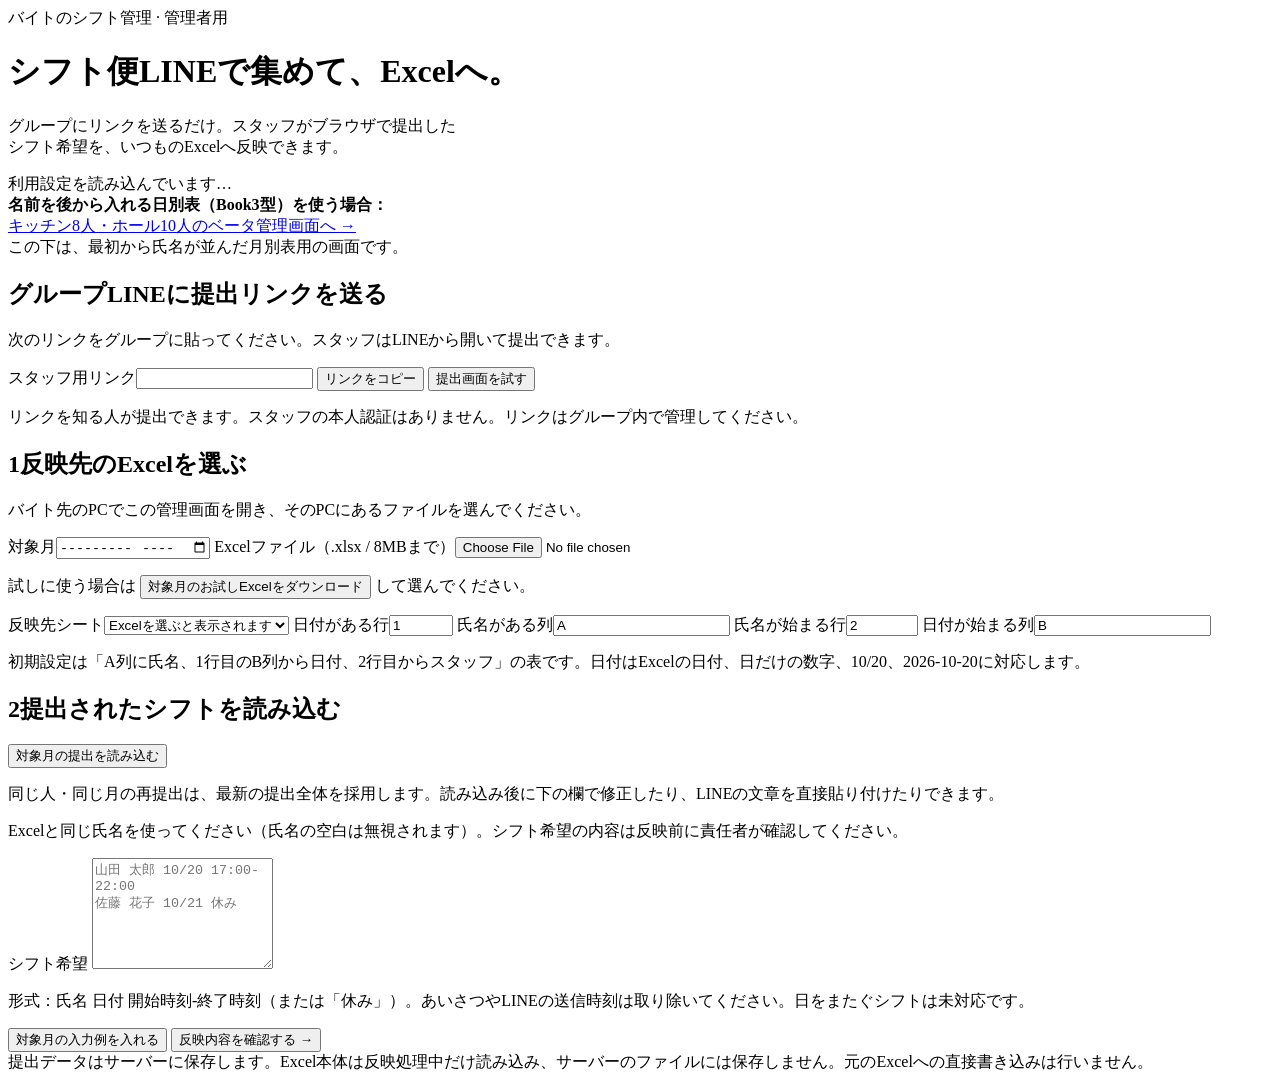
==== static/index.html @ 87c7caf1 "Add beta shift collection and daily Excel export app" ====
<!doctype html>
<html lang="ja">
<head>
  <meta charset="utf-8">
  <meta name="viewport" content="width=device-width, initial-scale=1">
  <title>シフト便｜LINEからExcelへ</title>
  <link rel="stylesheet" href="/style.css">
  <script src="/app.js" defer></script>
</head>
<body>
  <main>
    <header><span class="badge">バイトのシフト管理 · 管理者用</span><h1>シフト便<span>LINEで集めて、Excelへ。</span></h1><p>グループにリンクを送るだけ。スタッフがブラウザで提出した<br>シフト希望を、いつものExcelへ反映できます。</p></header>
    <aside id="mode-note">利用設定を読み込んでいます…</aside>
    <aside><strong>名前を後から入れる日別表（Book3型）を使う場合：</strong><br><a href="/daily">キッチン8人・ホール10人のベータ管理画面へ →</a><br>この下は、最初から氏名が並んだ月別表用の画面です。</aside>
    <section>
      <h2>グループLINEに提出リンクを送る</h2>
      <p>次のリンクをグループに貼ってください。スタッフはLINEから開いて提出できます。</p>
      <label>スタッフ用リンク<input id="invite-url" readonly></label>
      <button type="button" id="copy-link" class="secondary">リンクをコピー</button>
      <button type="button" id="open-form" class="secondary">提出画面を試す</button>
      <button type="button" id="logout" class="secondary" hidden>ログアウト</button>
      <p class="small">リンクを知る人が提出できます。スタッフの本人認証はありません。リンクはグループ内で管理してください。</p>
    </section>
    <form id="form">
      <section>
        <h2><span class="step">1</span>反映先のExcelを選ぶ</h2>
        <p>バイト先のPCでこの管理画面を開き、そのPCにあるファイルを選んでください。</p>
        <div class="grid">
          <label>対象月<input type="month" id="month" required></label>
          <label>Excelファイル（.xlsx / 8MBまで）<input type="file" id="file" accept=".xlsx" required></label>
        </div>
        <p class="small">試しに使う場合は <button type="button" id="sample" class="link">対象月のお試しExcelをダウンロード</button> して選んでください。</p>
        <div class="grid settings">
          <label>反映先シート<select id="sheet" required><option value="">Excelを選ぶと表示されます</option></select></label>
          <label>日付がある行<input type="number" id="header-row" min="1" max="9999" value="1" required></label>
          <label>氏名がある列<input id="name-col" value="A" pattern="[A-Za-z]{1,3}" required></label>
          <label>氏名が始まる行<input type="number" id="first-name-row" min="2" max="10000" value="2" required></label>
          <label>日付が始まる列<input id="date-col" value="B" pattern="[A-Za-z]{1,3}" required></label>
        </div>
        <p class="small">初期設定は「A列に氏名、1行目のB列から日付、2行目からスタッフ」の表です。日付はExcelの日付、日だけの数字、10/20、2026-10-20に対応します。</p>
      </section>
      <section>
        <h2><span class="step">2</span>提出されたシフトを読み込む</h2>
        <button type="button" id="load-submissions" class="secondary">対象月の提出を読み込む</button>
        <p id="submission-summary" class="small"></p>
        <p>同じ人・同じ月の再提出は、最新の提出全体を採用します。読み込み後に下の欄で修正したり、LINEの文章を直接貼り付けたりできます。</p>
        <p class="small">Excelと同じ氏名を使ってください（氏名の空白は無視されます）。シフト希望の内容は反映前に責任者が確認してください。</p>
        <label for="text">シフト希望</label>
        <textarea id="text" rows="7" required placeholder="山田 太郎 10/20 17:00-22:00&#10;佐藤 花子 10/21 休み"></textarea>
        <p class="small">形式：氏名 日付 開始時刻-終了時刻（または「休み」）。あいさつやLINEの送信時刻は取り除いてください。日をまたぐシフトは未対応です。</p>
        <button type="button" id="example" class="secondary">対象月の入力例を入れる</button>
        <button type="submit" id="preview">反映内容を確認する →</button>
      </section>
      <div id="status" role="status" aria-live="polite" hidden></div>
      <section id="result" hidden>
        <h2><span class="step">3</span>内容を確認して保存</h2>
        <p id="count"></p>
        <div class="table-wrap"><table><thead><tr><th>氏名</th><th>日付</th><th>セル</th><th>現在の値</th><th>反映する値</th></tr></thead><tbody id="rows"></tbody></table></div>
        <label class="check"><input type="checkbox" id="overwrite">色付きのセルに既にある値を上書きすることを確認しました</label>
        <p class="small">元ファイルには直接書き込みません。ダウンロードしたコピーをExcelで確認してから、必要に応じて元のシフト表と差し替えてください。図形など一部の高度なExcel機能は保持できない場合があります。</p>
        <button type="button" id="download">反映済みExcelをダウンロード</button>
      </section>
    </form>
    <footer>提出データはサーバーに保存します。Excel本体は反映処理中だけ読み込み、サーバーのファイルには保存しません。元のExcelへの直接書き込みは行いません。</footer>
  </main>
</body>
</html>
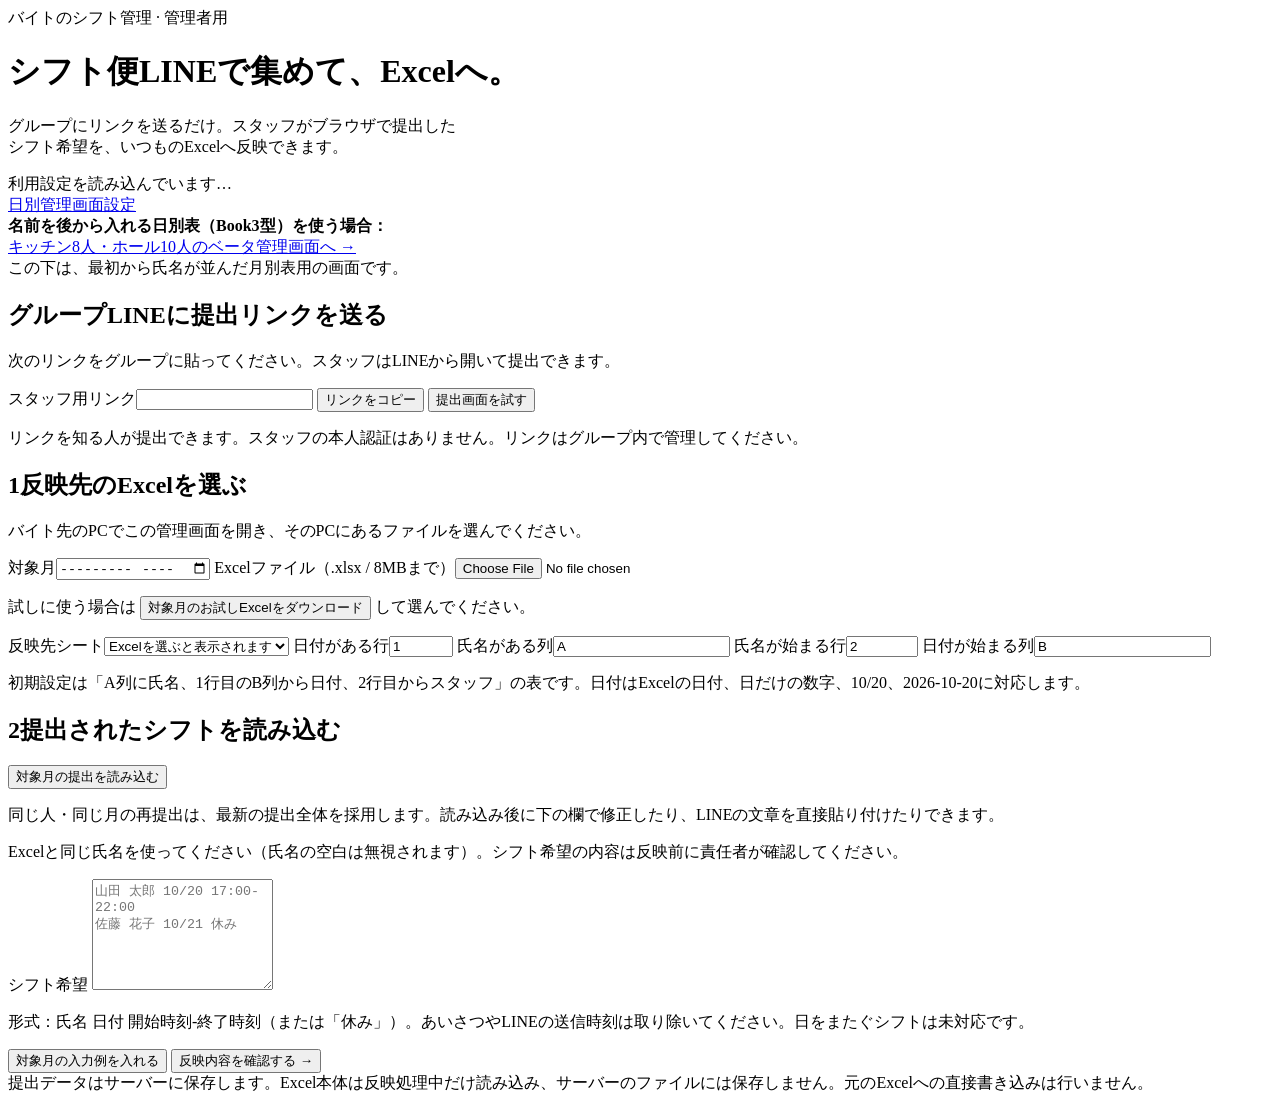
==== commit 0180ee78: "Add settings page with saved Excel formula repair toggle" ====
--- a/static/index.html
+++ b/static/index.html
@@ -11,6 +11,7 @@
   <main>
     <header><span class="badge">バイトのシフト管理 · 管理者用</span><h1>シフト便<span>LINEで集めて、Excelへ。</span></h1><p>グループにリンクを送るだけ。スタッフがブラウザで提出した<br>シフト希望を、いつものExcelへ反映できます。</p></header>
     <aside id="mode-note">利用設定を読み込んでいます…</aside>
+    <nav class="page-nav"><a href="/daily">日別管理画面</a><a href="/settings">設定</a></nav>
     <aside><strong>名前を後から入れる日別表（Book3型）を使う場合：</strong><br><a href="/daily">キッチン8人・ホール10人のベータ管理画面へ →</a><br>この下は、最初から氏名が並んだ月別表用の画面です。</aside>
     <section>
       <h2>グループLINEに提出リンクを送る</h2>
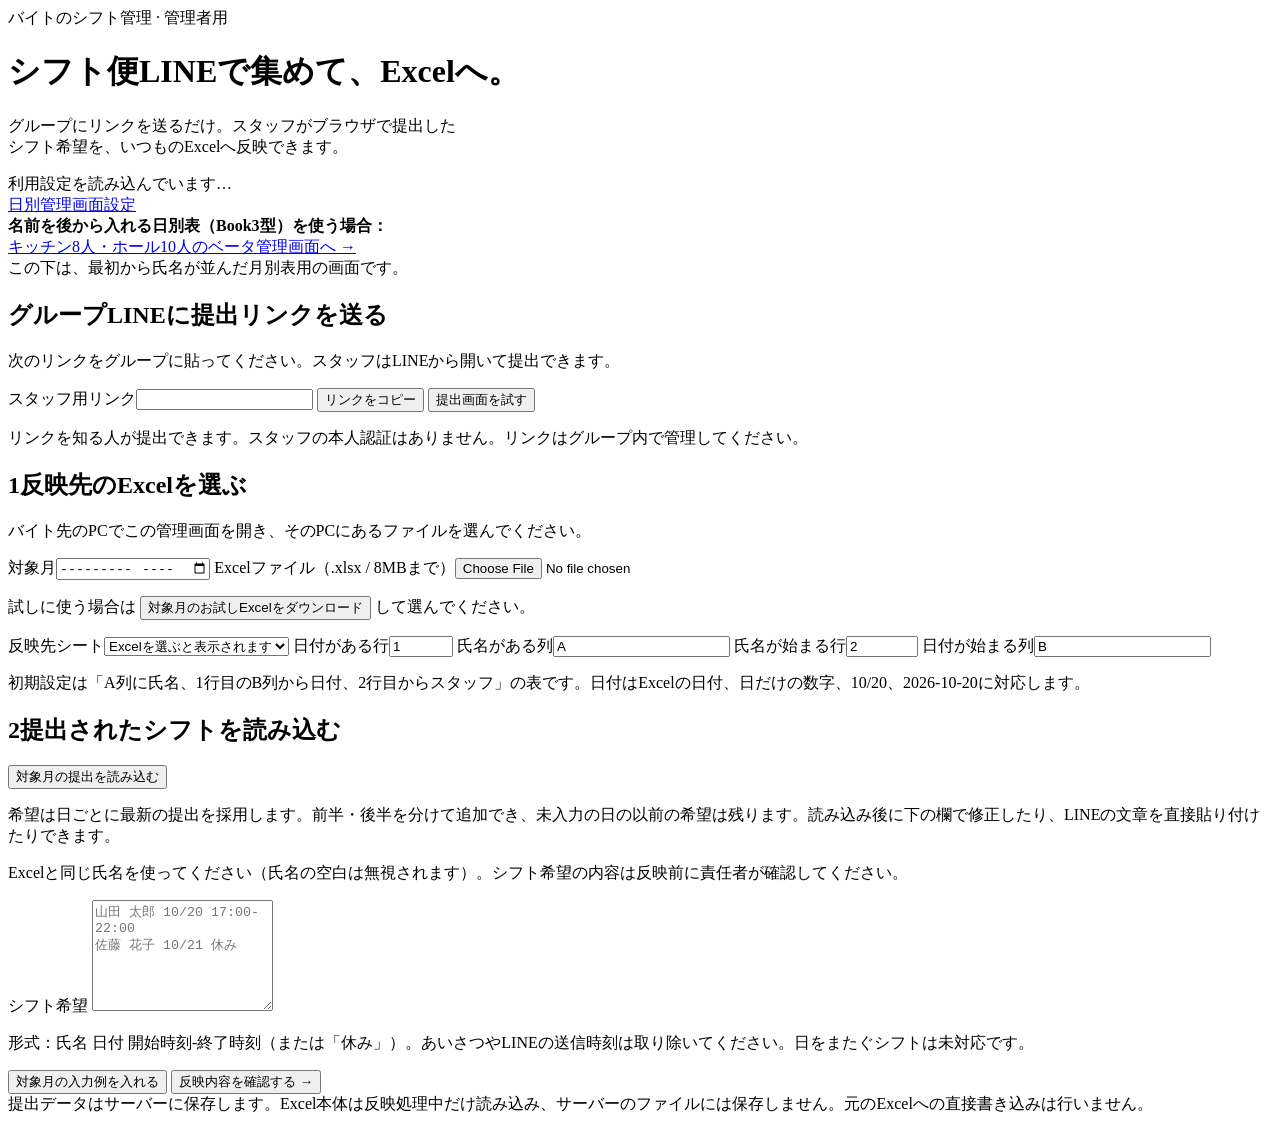
==== commit 429a8801: "Merge shift submissions by date and preserve omitted days" ====
--- a/static/index.html
+++ b/static/index.html
@@ -44,7 +44,7 @@
         <h2><span class="step">2</span>提出されたシフトを読み込む</h2>
         <button type="button" id="load-submissions" class="secondary">対象月の提出を読み込む</button>
         <p id="submission-summary" class="small"></p>
-        <p>同じ人・同じ月の再提出は、最新の提出全体を採用します。読み込み後に下の欄で修正したり、LINEの文章を直接貼り付けたりできます。</p>
+        <p>希望は日ごとに最新の提出を採用します。前半・後半を分けて追加でき、未入力の日の以前の希望は残ります。読み込み後に下の欄で修正したり、LINEの文章を直接貼り付けたりできます。</p>
         <p class="small">Excelと同じ氏名を使ってください（氏名の空白は無視されます）。シフト希望の内容は反映前に責任者が確認してください。</p>
         <label for="text">シフト希望</label>
         <textarea id="text" rows="7" required placeholder="山田 太郎 10/20 17:00-22:00&#10;佐藤 花子 10/21 休み"></textarea>
